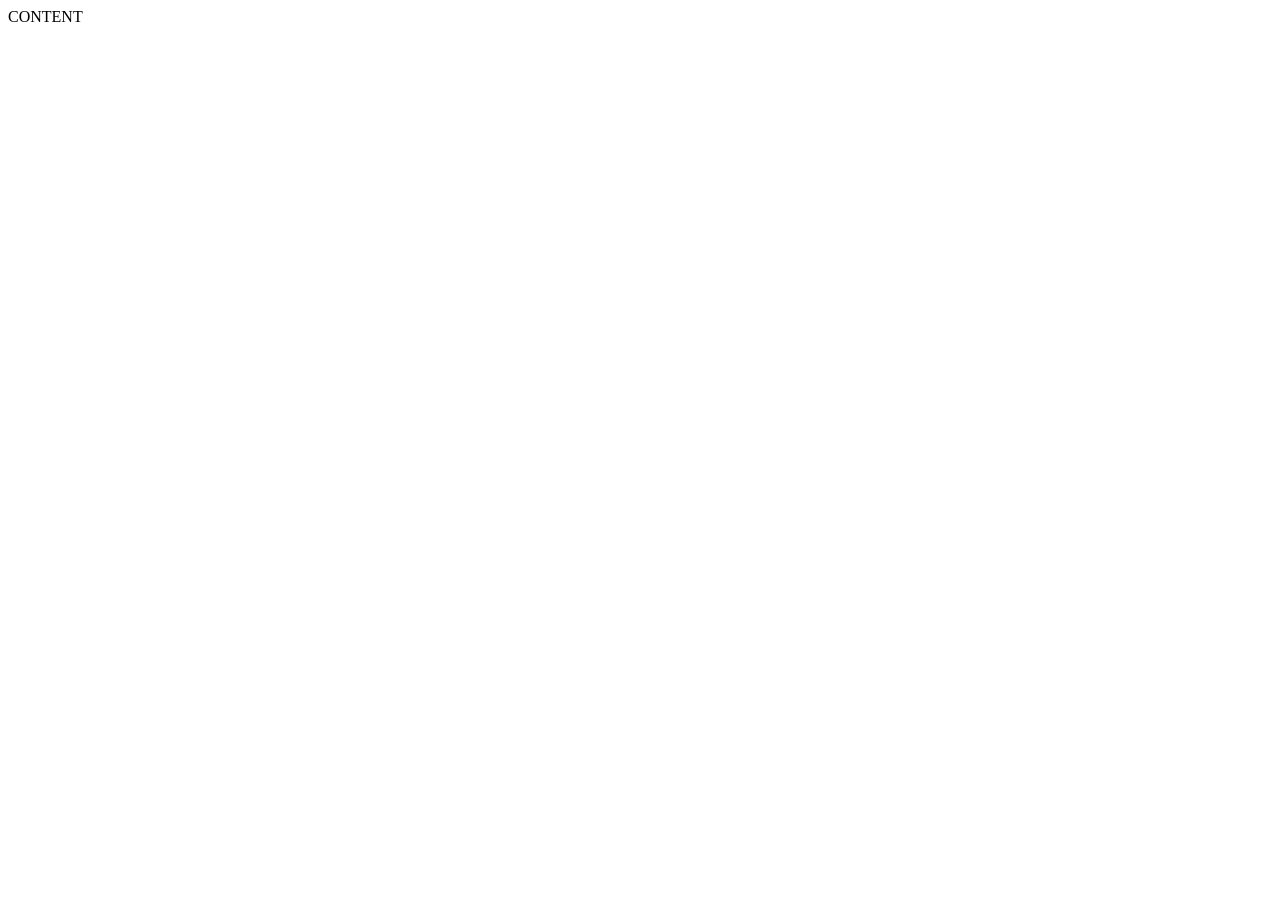
==== index.html @ 4a135a68 "initial commit" ====
<!DOCTYPE html>
<html lang="en">
    <head>
        <meta charset="UTF-8" />
        <meta http-equiv="X-UA-Compatible" content="IE=edge" />
        <meta name="viewport" content="width=device-width, initial-scale=1.0" />
        <title>Bit | Sign up</title>
    </head>
    <body>
        CONTENT
    </body>
</html>
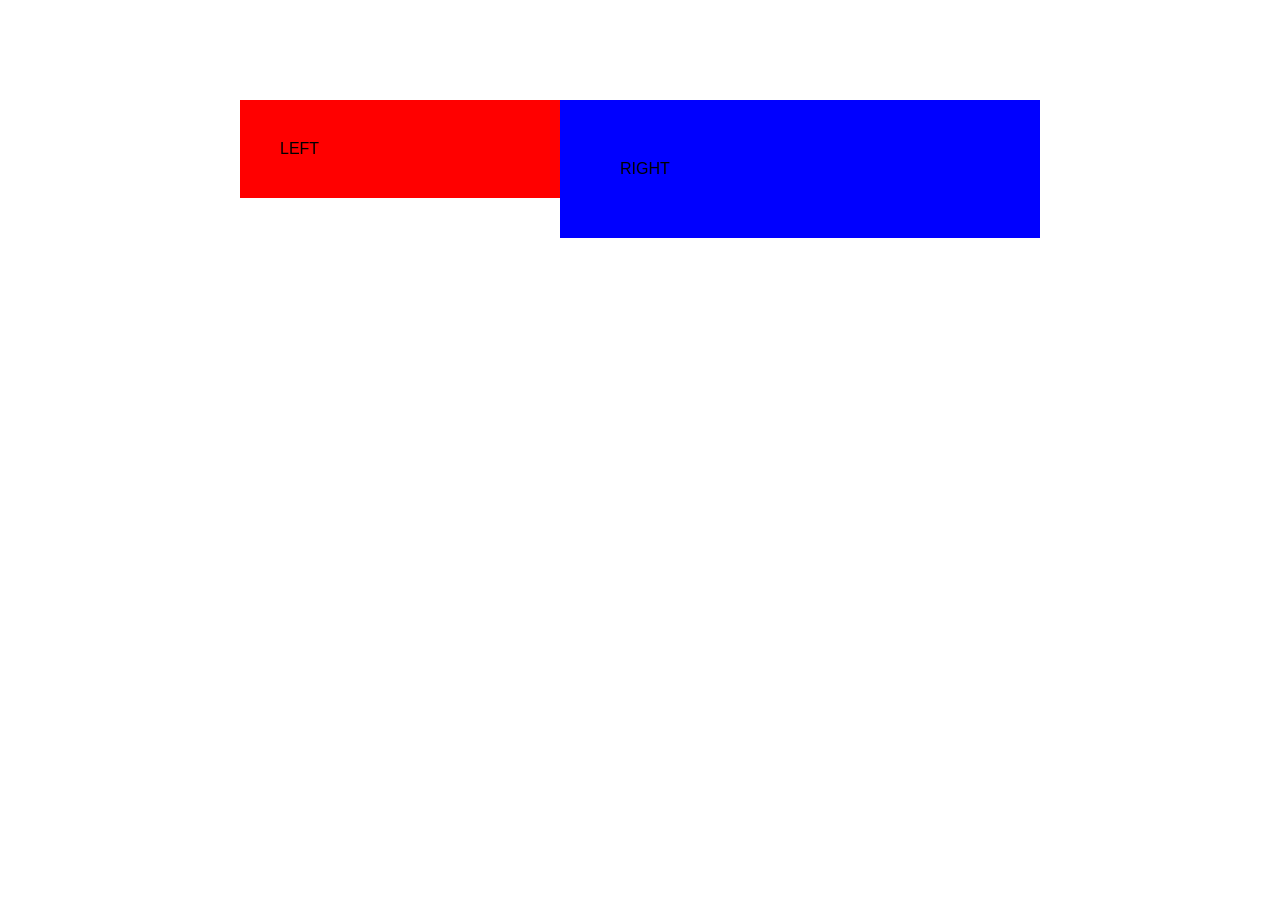
==== commit 2c076800: "Favicon and base content" ====
--- a/index.html
+++ b/index.html
@@ -5,8 +5,38 @@
         <meta http-equiv="X-UA-Compatible" content="IE=edge" />
         <meta name="viewport" content="width=device-width, initial-scale=1.0" />
         <title>Bit | Sign up</title>
+        <link rel="shortcut icon" href="./favicon.ico" type="image/x-icon" />
+        <link
+            rel="apple-touch-icon"
+            sizes="180x180"
+            href=".favicon/apple-touch-icon.png"
+        />
+        <link
+            rel="icon"
+            type="image/png"
+            sizes="32x32"
+            href=".favicon/favicon-32x32.png"
+        />
+        <link
+            rel="icon"
+            type="image/png"
+            sizes="16x16"
+            href=".favicon/favicon-16x16.png"
+        />
+        <link rel="manifest" href=".favicon/site.webmanifest" />
+        <link
+            rel="mask-icon"
+            href=".favicon/safari-pinned-tab.svg"
+            color="#5bbad5"
+        />
+        <meta name="msapplication-TileColor" content="#da532c" />
+        <meta name="theme-color" content="#ffffff" />
+        <link rel="stylesheet" href="./css/main.css" />
     </head>
     <body>
-        CONTENT
+        <main class="container">
+            <div class="left-column">LEFT</div>
+            <div class="right-column">RIGHT</div>
+        </main>
     </body>
 </html>
--- a/css/main.css
+++ b/css/main.css
@@ -0,0 +1,32 @@
+body,
+body * {
+    margin: 0;
+    padding: 0;
+    vertical-align: top;
+    box-sizing: border-box;
+}
+
+body {
+    font-family: 'Gill Sans', 'Gill Sans MT', Calibri, 'Trebuchet MS',
+        sans-serif;
+}
+
+.container {
+    width: 800px;
+    margin-top: 100px;
+    margin-left: calc(50% - 400px);
+}
+
+.left-column {
+    width: 40%;
+    float: left;
+    padding: 40px;
+    background-color: red;
+}
+
+.right-column {
+    width: 60%;
+    float: left;
+    padding: 60px;
+    background-color: blue;
+}
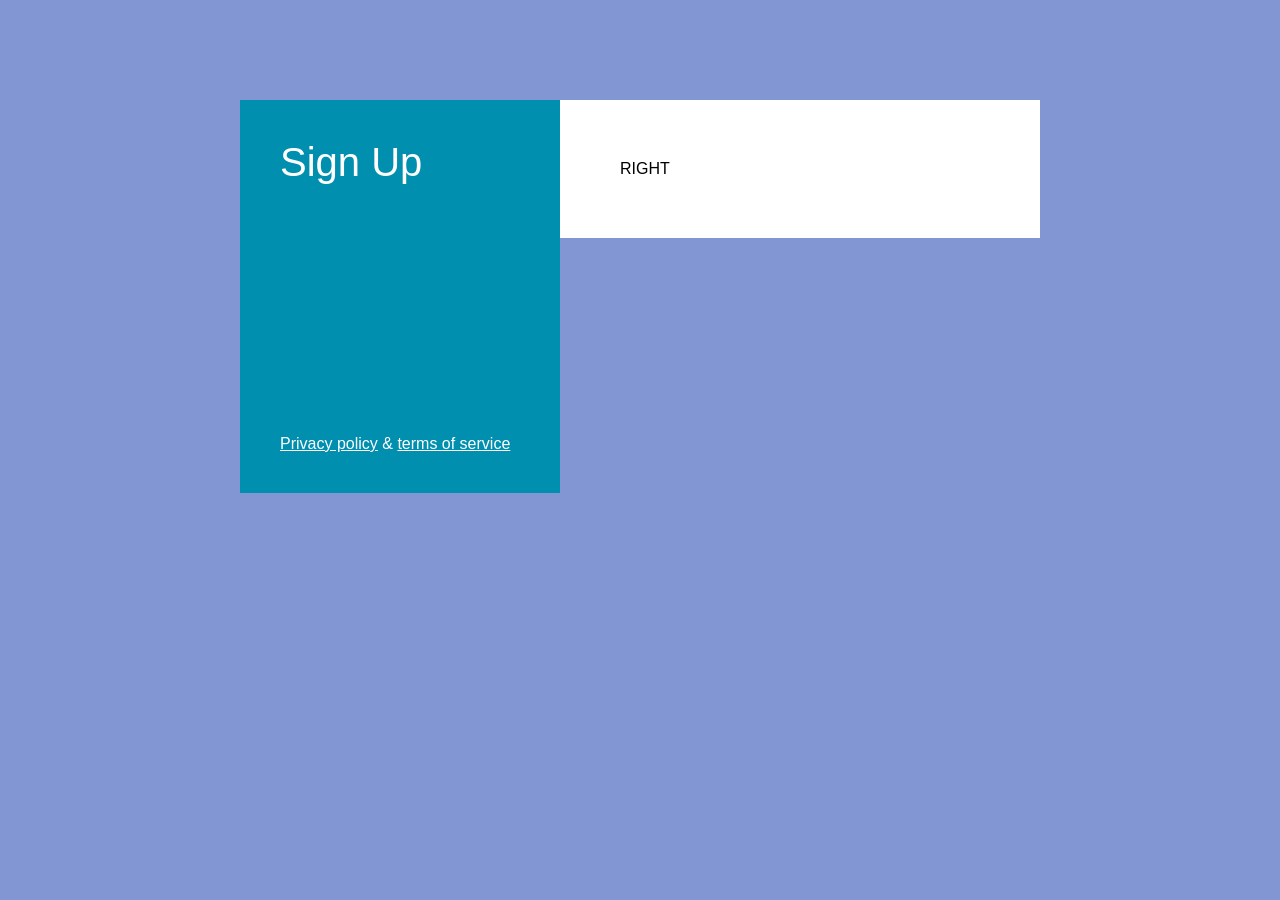
==== commit a367a0e1: "Left column content" ====
--- a/index.html
+++ b/index.html
@@ -9,24 +9,24 @@
         <link
             rel="apple-touch-icon"
             sizes="180x180"
-            href=".favicon/apple-touch-icon.png"
+            href="./favicon/apple-touch-icon.png"
         />
         <link
             rel="icon"
             type="image/png"
             sizes="32x32"
-            href=".favicon/favicon-32x32.png"
+            href="./favicon/favicon-32x32.png"
         />
         <link
             rel="icon"
             type="image/png"
             sizes="16x16"
-            href=".favicon/favicon-16x16.png"
+            href="./favicon/favicon-16x16.png"
         />
-        <link rel="manifest" href=".favicon/site.webmanifest" />
+        <link rel="manifest" href="./favicon/site.webmanifest" />
         <link
             rel="mask-icon"
-            href=".favicon/safari-pinned-tab.svg"
+            href="./favicon/safari-pinned-tab.svg"
             color="#5bbad5"
         />
         <meta name="msapplication-TileColor" content="#da532c" />
@@ -35,7 +35,14 @@
     </head>
     <body>
         <main class="container">
-            <div class="left-column">LEFT</div>
+            <div class="left-column">
+                <h2 class="main-title">Sign Up</h2>
+                <footer class="bottom-links">
+                    <a href="#" class="link">Privacy policy</a>
+                    &
+                    <a href="#" class="link">terms of service</a>
+                </footer>
+            </div>
             <div class="right-column">RIGHT</div>
         </main>
     </body>
--- a/css/main.css
+++ b/css/main.css
@@ -9,6 +9,7 @@
 body {
     font-family: 'Gill Sans', 'Gill Sans MT', Calibri, 'Trebuchet MS',
         sans-serif;
+    background-color: #8396d4;
 }
 
 .container {
@@ -21,12 +22,28 @@
     width: 40%;
     float: left;
     padding: 40px;
-    background-color: red;
+    background-color: #008fae;
+    color: white;
+}
+
+.main-title {
+    width: 100%;
+    margin-bottom: 250px;
+    color: white;
+    font-size: 40px;
+    font-weight: normal;
+}
+
+.bottom-links {
+}
+
+.bottom-links > .link {
+    color: white;
 }
 
 .right-column {
     width: 60%;
     float: left;
     padding: 60px;
-    background-color: blue;
+    background-color: #fff;
 }
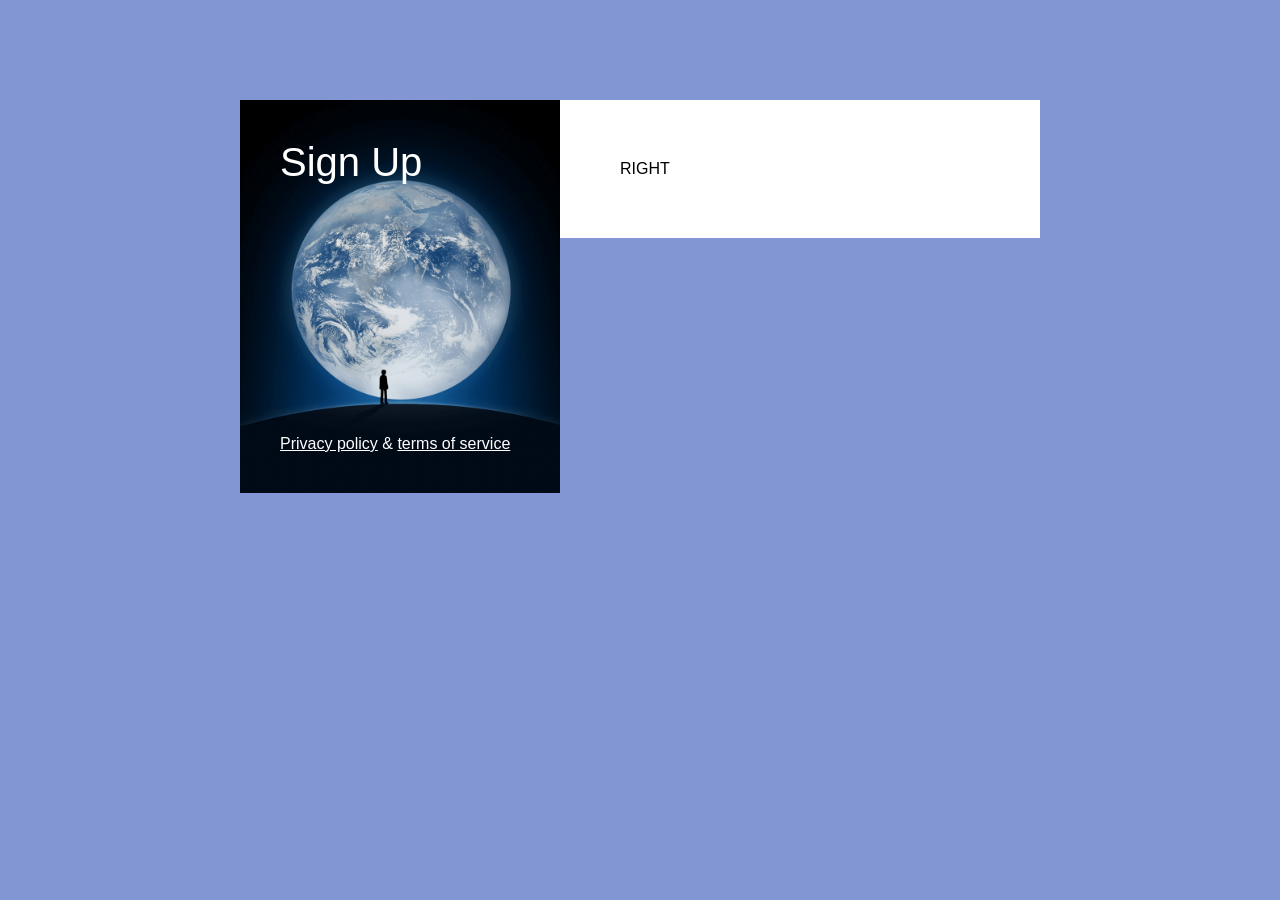
==== commit 11b56943: "Left column background image" ====
--- a/index.html
+++ b/index.html
@@ -39,7 +39,7 @@
                 <h2 class="main-title">Sign Up</h2>
                 <footer class="bottom-links">
                     <a href="#" class="link">Privacy policy</a>
-                    &
+                    &amp;
                     <a href="#" class="link">terms of service</a>
                 </footer>
             </div>
--- a/css/main.css
+++ b/css/main.css
@@ -23,7 +23,11 @@
     float: left;
     padding: 40px;
     background-color: #008fae;
-    color: white;
+    background-image: url(../img/moon.png);
+    background-size: cover;
+    background-position: center;
+    background-repeat: no-repeat;
+    color: #fff;
 }
 
 .main-title {
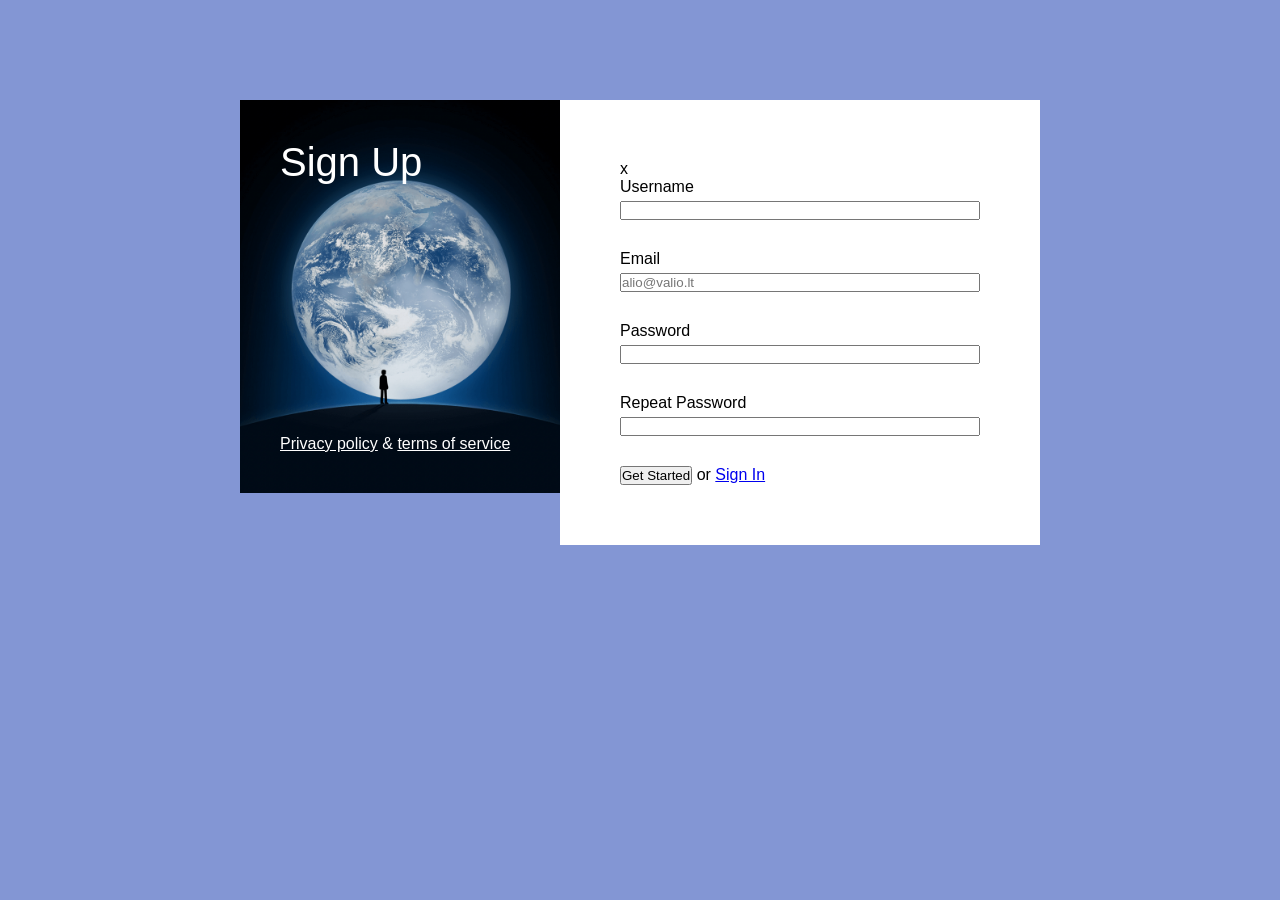
==== commit 1ac6eac0: "Form style" ====
--- a/index.html
+++ b/index.html
@@ -31,6 +31,13 @@
         />
         <meta name="msapplication-TileColor" content="#da532c" />
         <meta name="theme-color" content="#ffffff" />
+        <!-- base reset -->
+        <link rel="stylesheet" href="./css/reset.css" />
+        <!-- 3rd party -->
+        <!-- components -->
+        <link rel="stylesheet" href="./css/button.css" />
+        <link rel="stylesheet" href="./css/form.css" />
+        <!-- custom style -->
         <link rel="stylesheet" href="./css/main.css" />
     </head>
     <body>
@@ -43,7 +50,36 @@
                     <a href="#" class="link">terms of service</a>
                 </footer>
             </div>
-            <div class="right-column">RIGHT</div>
+            <div class="right-column">
+                <div class="close">x</div>
+                <form class="form">
+                    <div class="form-row">
+                        <label for="" class="label">Username</label>
+                        <input type="text" class="input" />
+                    </div>
+                    <div class="form-row">
+                        <label for="" class="label">Email</label>
+                        <input
+                            type="text"
+                            class="input"
+                            placeholder="alio@valio.lt"
+                        />
+                    </div>
+                    <div class="form-row">
+                        <label for="" class="label">Password</label>
+                        <input type="text" class="input" />
+                    </div>
+                    <div class="form-row">
+                        <label for="" class="label">Repeat Password</label>
+                        <input type="text" class="input" />
+                    </div>
+                    <div class="form-row">
+                        <button type="submit">Get Started</button>
+                        <span>or</span>
+                        <a href="#">Sign In</a>
+                    </div>
+                </form>
+            </div>
         </main>
     </body>
 </html>
--- a/css/form.css
+++ b/css/form.css
@@ -0,0 +1,22 @@
+.form {
+    width: 100%;
+}
+
+.form > .form-row {
+    width: 100%;
+    margin-bottom: 30px;
+}
+
+.form > .form-row:last-of-type {
+    margin-bottom: 0px;
+}
+
+.form > .form-row > .label {
+    display: inline-block;
+    width: 100%;
+    margin-bottom: 5px;
+}
+
+.form > .form-row > .input {
+    width: 100%;
+}
--- a/css/main.css
+++ b/css/main.css
@@ -1,17 +1,3 @@
-body,
-body * {
-    margin: 0;
-    padding: 0;
-    vertical-align: top;
-    box-sizing: border-box;
-}
-
-body {
-    font-family: 'Gill Sans', 'Gill Sans MT', Calibri, 'Trebuchet MS',
-        sans-serif;
-    background-color: #8396d4;
-}
-
 .container {
     width: 800px;
     margin-top: 100px;
@@ -51,3 +37,6 @@
     padding: 60px;
     background-color: #fff;
 }
+
+.close {
+}
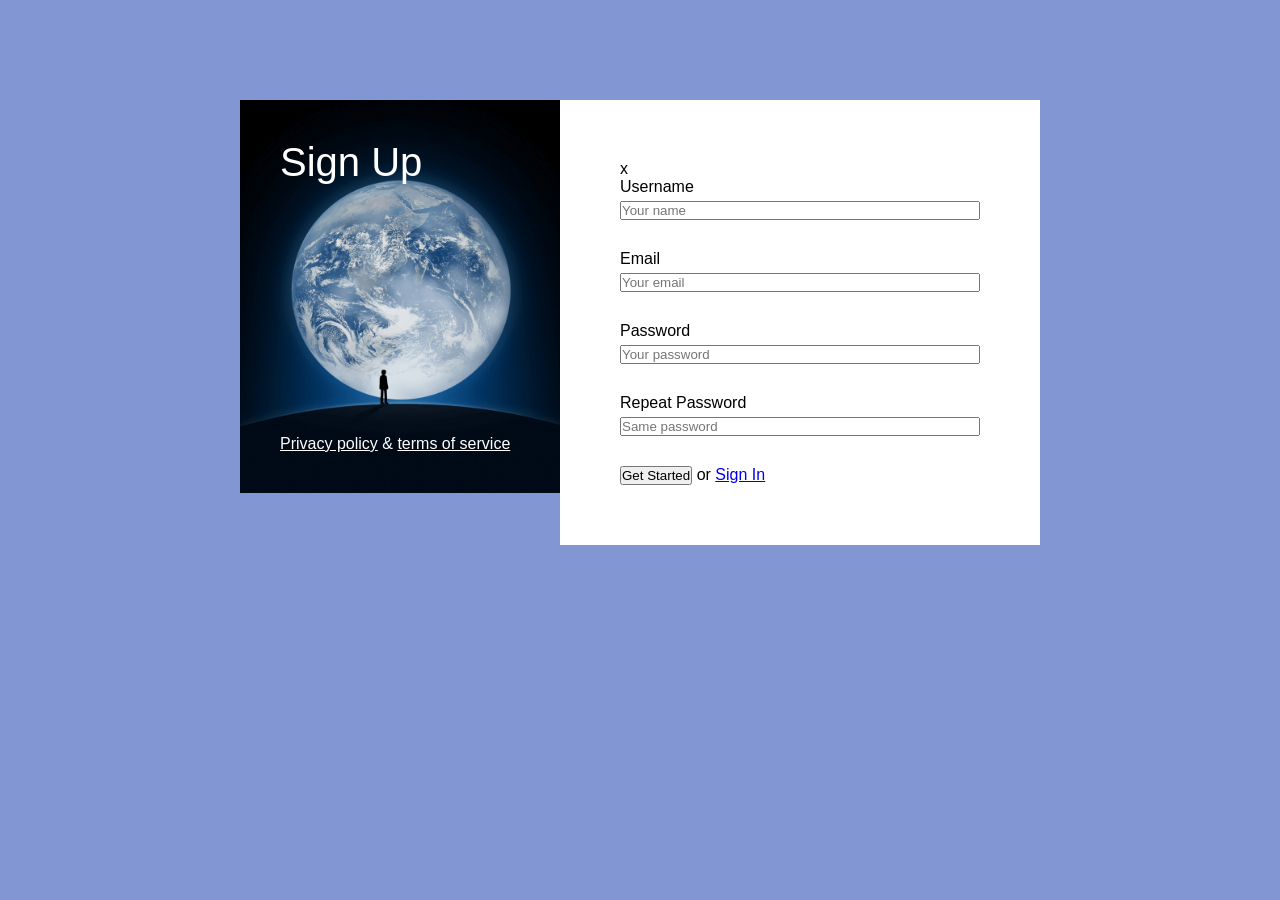
==== commit 574e4f98: "Form refactoring" ====
--- a/index.html
+++ b/index.html
@@ -54,24 +54,50 @@
                 <div class="close">x</div>
                 <form class="form">
                     <div class="form-row">
-                        <label for="" class="label">Username</label>
-                        <input type="text" class="input" />
-                    </div>
-                    <div class="form-row">
-                        <label for="" class="label">Email</label>
+                        <label for="username" class="label">Username</label>
                         <input
+                            id="username"
                             type="text"
                             class="input"
-                            placeholder="alio@valio.lt"
+                            placeholder="Your name"
+                            value=""
+                            required
                         />
                     </div>
                     <div class="form-row">
-                        <label for="" class="label">Password</label>
-                        <input type="text" class="input" />
+                        <label for="email" class="label">Email</label>
+                        <input
+                            id="email"
+                            type="email"
+                            class="input"
+                            placeholder="Your email"
+                            value=""
+                            required
+                        />
                     </div>
                     <div class="form-row">
-                        <label for="" class="label">Repeat Password</label>
-                        <input type="text" class="input" />
+                        <label for="pass" class="label">Password</label>
+                        <input
+                            id="pass"
+                            type="password"
+                            class="input"
+                            placeholder="Your password"
+                            value=""
+                            required
+                        />
+                    </div>
+                    <div class="form-row">
+                        <label for="re-pass" class="label"
+                            >Repeat Password</label
+                        >
+                        <input
+                            id="re-pass"
+                            type="password"
+                            class="input"
+                            placeholder="Same password"
+                            value=""
+                            required
+                        />
                     </div>
                     <div class="form-row">
                         <button type="submit">Get Started</button>
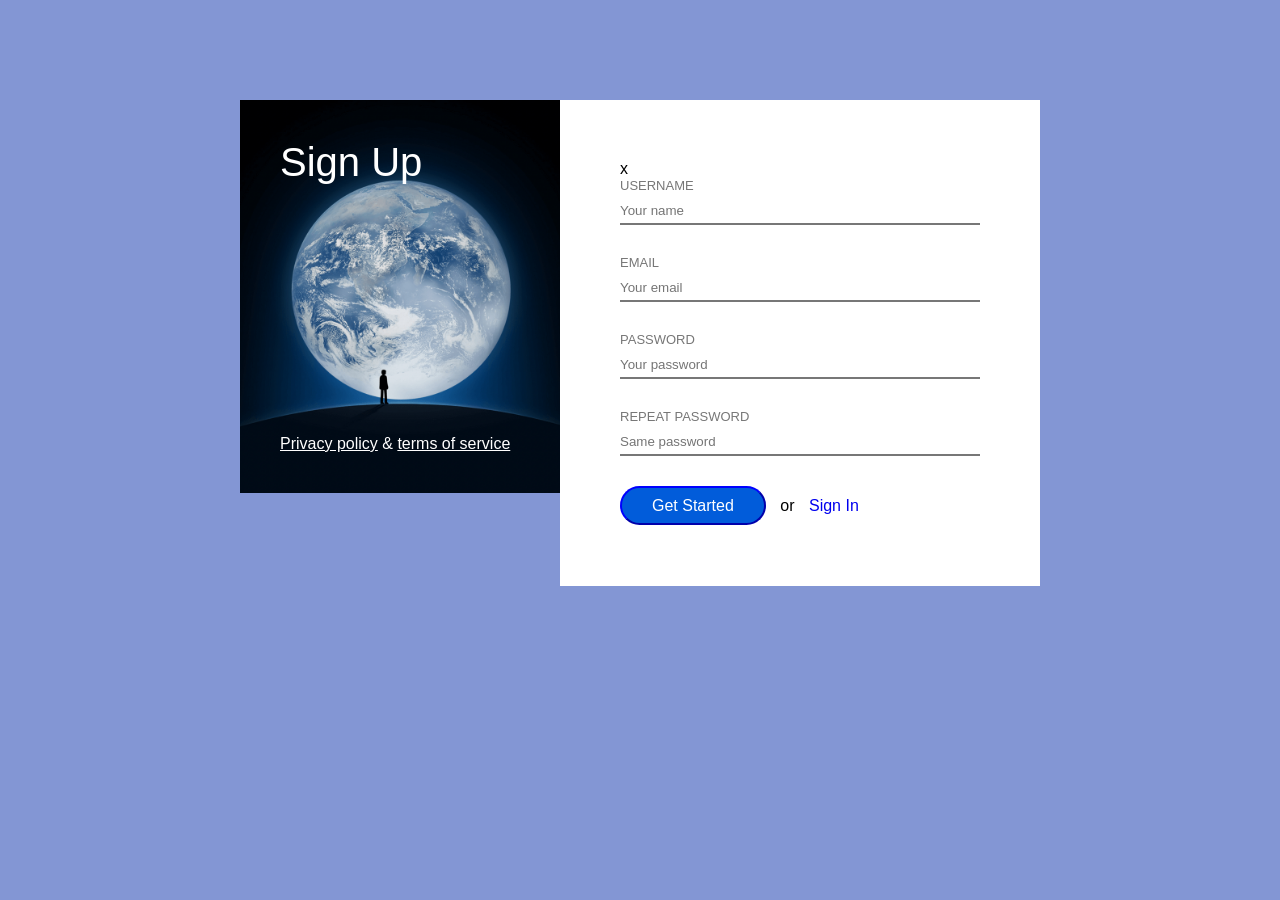
==== commit 5cea51c8: "More style" ====
--- a/index.html
+++ b/index.html
@@ -100,7 +100,7 @@
                         />
                     </div>
                     <div class="form-row">
-                        <button type="submit">Get Started</button>
+                        <button type="submit" class="btn">Get Started</button>
                         <span>or</span>
                         <a href="#">Sign In</a>
                     </div>
--- a/css/button.css
+++ b/css/button.css
@@ -0,0 +1,16 @@
+.btn {
+    font-size: 16px;
+    line-height: 1.2;
+    padding: 8px;
+    padding-left: 30px;
+    padding-right: 30px;
+    border-radius: 20px;
+    border-color: #00f;
+    background-color: #015cda;
+    color: #fff;
+    cursor: pointer;
+}
+
+.btn:hover {
+    background-color: #36f;
+}
--- a/css/form.css
+++ b/css/form.css
@@ -15,8 +15,30 @@
     display: inline-block;
     width: 100%;
     margin-bottom: 5px;
+    text-transform: uppercase;
+    font-size: 13px;
+    color: #777;
 }
 
 .form > .form-row > .input {
     width: 100%;
+    border: none;
+    border-bottom: 2px solid #777;
+    padding-top: 5px;
+    padding-bottom: 5px;
 }
+
+.form span {
+    line-height: 40px;
+    margin: 0 10px;
+}
+
+.form a {
+    line-height: 40px;
+    text-decoration: none;
+}
+
+.form a:hover {
+    line-height: 40px;
+    text-decoration: underline;
+}
